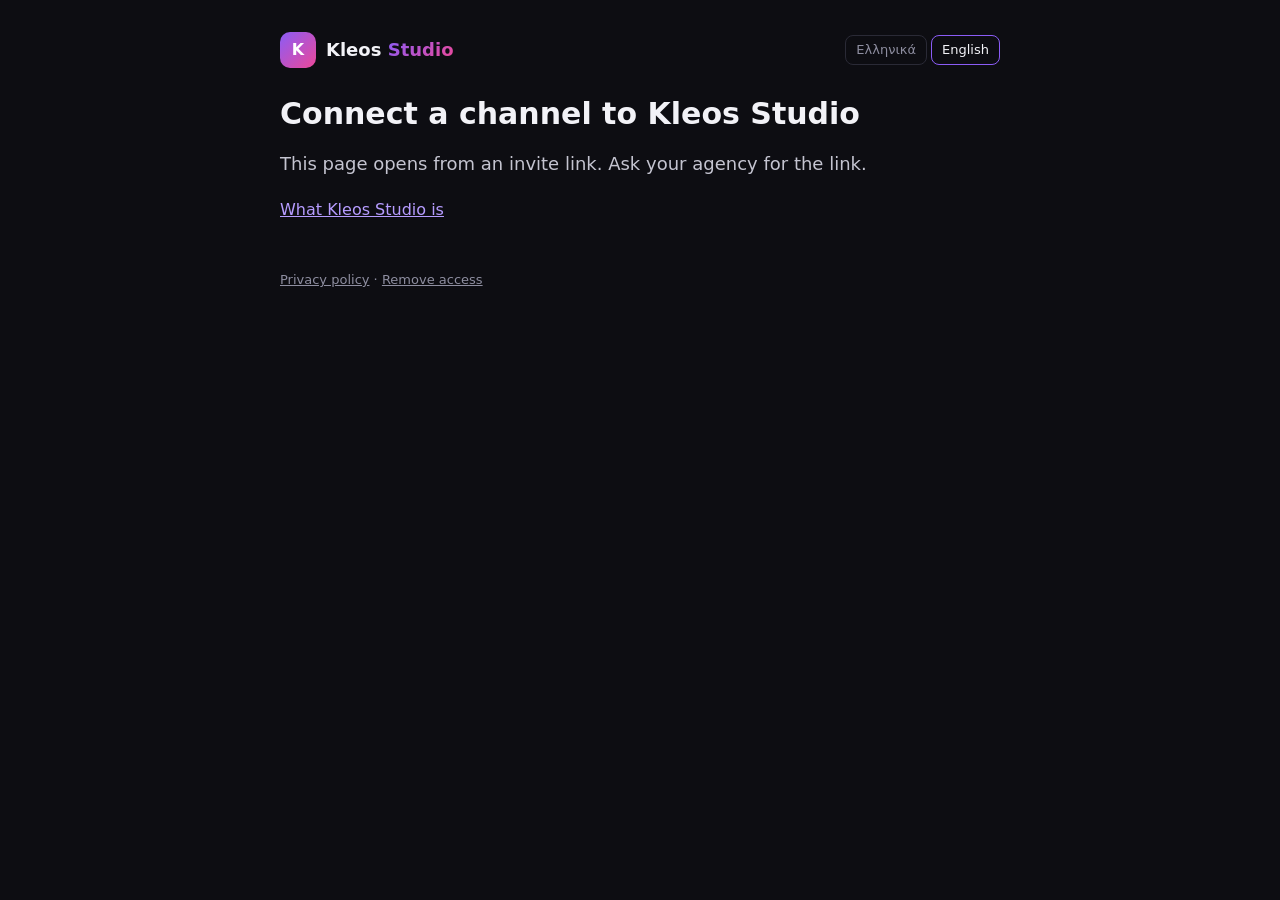
==== connect.html @ bb0b466b "Kleos Studio site: home page, privacy policy, invite connect page Co-Authored-By: Claude Opus 5.5 (1" ====
<!doctype html>
<html lang="el">
<head>
  <meta charset="utf-8">
  <meta name="viewport" content="width=device-width, initial-scale=1">
  <meta name="referrer" content="no-referrer">
  <meta name="robots" content="noindex">
  <title>Kleos Studio - Connect your YouTube channel</title>
  <link rel="stylesheet" href="style.css">
</head>
<body>
<main>
  <header class="top">
    <a class="logo" href="./" style="text-decoration:none">K</a>
    <div class="brand">Kleos <span>Studio</span></div>
    <div class="lang" role="group" aria-label="Language">
      <button type="button" data-lang="el">Ελληνικά</button>
      <button type="button" data-lang="en">English</button>
    </div>
  </header>

  <!-- 1. The invite: explain, then continue to Google. -->
  <section id="intro" hidden>
    <h1 data-t="introTitle"></h1>
    <p class="lead" id="hello"></p>
    <div class="card">
      <h2 data-t="whatTitle"></h2>
      <ul>
        <li data-t="what1"></li>
        <li data-t="what2"></li>
        <li data-t="what3"></li>
      </ul>
    </div>
    <div class="card">
      <h2 data-t="stepsTitle"></h2>
      <ol class="steps">
        <li data-t="step1"></li>
        <li data-t="step2"></li>
        <li data-t="step3"></li>
        <li data-t="step4"></li>
      </ol>
    </div>
    <p><a class="btn" id="go" href="#" data-t="go"></a></p>
    <p class="note"><span data-t="privacyNote"></span> <a href="privacy.html" data-t="privacyLink"></a></p>
  </section>

  <!-- 2. Back from Google: show the code to send to the agency. -->
  <section id="done" hidden>
    <h1 class="ok" data-t="doneTitle"></h1>
    <p class="lead" data-t="doneLead"></p>
    <div class="code" id="code"></div>
    <p class="row" style="margin-top:14px">
      <button class="btn" type="button" id="copy" data-t="copy"></button>
      <button class="btn secondary" type="button" id="share" data-t="share" hidden></button>
      <span class="ok" id="copied" hidden data-t="copied"></span>
    </p>
    <p class="warn" id="scopes" hidden data-t="scopes"></p>
    <p class="note" data-t="expires"></p>
  </section>

  <!-- 3. Google returned an error, or the link is not valid. -->
  <section id="error" hidden>
    <h1 class="bad" data-t="errorTitle"></h1>
    <p class="lead" id="errorText"></p>
    <p class="note" data-t="errorHelp"></p>
  </section>

  <!-- 4. Opened without an invite. -->
  <section id="idle" hidden>
    <h1 data-t="idleTitle"></h1>
    <p class="lead" data-t="idleText"></p>
    <p><a href="./" data-t="home"></a></p>
  </section>

  <footer>
    <a href="privacy.html" data-t="privacyLink"></a> ·
    <a href="https://myaccount.google.com/permissions" rel="noopener" data-t="revoke"></a>
  </footer>
</main>

<script>
(function () {
  'use strict'
  var T = {
    el: {
      introTitle: 'Σύνδεση του καναλιού σου YouTube',
      helloName: 'Γεια σου {name}! Το γραφείο σου σε προσκαλεί να συνδέσεις το κανάλι σου με το Kleos Studio.',
      hello: 'Γεια σου! Το γραφείο σου σε προσκαλεί να συνδέσεις το κανάλι σου με το Kleos Studio.',
      whatTitle: 'Τι θα μπορεί να κάνει το γραφείο',
      what1: 'Να βελτιώνει τίτλους, περιγραφές, tags και μικρογραφίες των βίντεο σου, μόνο μετά από έλεγχο.',
      what2: 'Να κάνει δημόσιο ένα μη καταχωρισμένο βίντεο τη σωστή στιγμή, όταν το εγκρίνετε.',
      what3: 'Να βλέπει τα στατιστικά του καναλιού (προβολές, χρόνο παρακολούθησης, CTR). Δεν διαγράφει ποτέ βίντεο ή σχόλια.',
      stepsTitle: 'Τι θα κάνεις (1 λεπτό)',
      step1: 'Πάτα «Συνέχεια με Google» και συνδέσου με τον λογαριασμό Google του καναλιού. Αν σε ρωτήσει, διάλεξε το κανάλι σου.',
      step2: 'Αν δεις «Η Google δεν έχει επαληθεύσει αυτή την εφαρμογή», πάτα «Συνέχεια».',
      step3: 'Στις άδειες πάτα «Επιλογή όλων» και μετά «Συνέχεια».',
      step4: 'Θα δεις έναν κωδικό. Στείλ’ τον αμέσως στο γραφείο σου (Viber, WhatsApp ή e-mail).',
      go: 'Συνέχεια με Google',
      privacyNote: 'Πώς χρησιμοποιούνται τα δεδομένα:',
      privacyLink: 'Πολιτική απορρήτου',
      doneTitle: 'Σχεδόν έτοιμο!',
      doneLead: 'Αντίγραψε αυτόν τον κωδικό και στείλ’ τον τώρα στο γραφείο σου:',
      copy: 'Αντιγραφή κωδικού',
      share: 'Αποστολή…',
      copied: 'Αντιγράφηκε ✓',
      scopes: 'Δεν επέτρεψες όλες τις άδειες. Άνοιξε ξανά το link της πρόσκλησης και πάτα «Επιλογή όλων».',
      expires: 'Ο κωδικός ισχύει για λίγα λεπτά. Αν λήξει, άνοιξε ξανά το ίδιο link της πρόσκλησης.',
      shareText: 'Ο κωδικός σύνδεσης για το Kleos Studio:',
      errorTitle: 'Η σύνδεση δεν ολοκληρώθηκε',
      errDenied: 'Δεν επέτρεψες την πρόσβαση.',
      errBadLink: 'Το link της πρόσκλησης δεν είναι σωστό ή είναι ελλιπές.',
      errOther: 'Η Google απάντησε: {error}',
      errorHelp: 'Άνοιξε ξανά το link της πρόσκλησης, ή ζήτα από το γραφείο σου νέο link.',
      idleTitle: 'Σύνδεση καναλιού με το Kleos Studio',
      idleText: 'Αυτή η σελίδα ανοίγει από ένα link πρόσκλησης. Ζήτα το link από το γραφείο σου.',
      home: 'Τι είναι το Kleos Studio',
      revoke: 'Ανάκληση πρόσβασης'
    },
    en: {
      introTitle: 'Connect your YouTube channel',
      helloName: 'Hi {name}! Your agency invites you to connect your channel to Kleos Studio.',
      hello: 'Hi! Your agency invites you to connect your channel to Kleos Studio.',
      whatTitle: 'What your agency will be able to do',
      what1: 'Improve the titles, descriptions, tags and thumbnails of your videos, always after a review.',
      what2: 'Make an unlisted video public at the right time, when you approve it.',
      what3: 'See the statistics of the channel (views, watch time, click-through rate). It never deletes videos or comments.',
      stepsTitle: 'What you do (1 minute)',
      step1: 'Click "Continue with Google" and sign in with the Google account of the channel. If Google asks, select your channel.',
      step2: 'If you see "Google hasn’t verified this app", click "Continue".',
      step3: 'On the permissions screen, click "Select all", then "Continue".',
      step4: 'You will see a code. Send it to your agency at once (Viber, WhatsApp or e-mail).',
      go: 'Continue with Google',
      privacyNote: 'How the data is used:',
      privacyLink: 'Privacy policy',
      doneTitle: 'Almost done!',
      doneLead: 'Copy this code and send it to your agency now:',
      copy: 'Copy the code',
      share: 'Send…',
      copied: 'Copied ✓',
      scopes: 'You did not allow all permissions. Open the invite link again and click "Select all".',
      expires: 'The code works for a few minutes. If it expires, open the same invite link again.',
      shareText: 'The connection code for Kleos Studio:',
      errorTitle: 'The connection did not finish',
      errDenied: 'You did not allow access.',
      errBadLink: 'The invite link is not correct or not complete.',
      errOther: 'Google answered: {error}',
      errorHelp: 'Open the invite link again, or ask your agency for a new link.',
      idleTitle: 'Connect a channel to Kleos Studio',
      idleText: 'This page opens from an invite link. Ask your agency for the link.',
      home: 'What Kleos Studio is',
      revoke: 'Remove access'
    }
  }

  var query = new URLSearchParams(location.search)
  var hash = new URLSearchParams(location.hash.slice(1))
  var stored = ''
  try { stored = localStorage.getItem('kleos-lang') || '' } catch (e) {}
  var lang = hash.get('l') || stored || ((navigator.language || '').toLowerCase().indexOf('el') === 0 ? 'el' : 'en')
  if (!T[lang]) lang = 'en'
  var state = { name: (hash.get('n') || '').slice(0, 80), error: '', errorKey: '' }

  function t(key) { return T[lang][key] || T.en[key] || '' }
  function show(id) {
    ['intro', 'done', 'error', 'idle'].forEach(function (s) { document.getElementById(s).hidden = s !== id })
  }
  function render() {
    document.documentElement.lang = lang
    document.querySelectorAll('[data-t]').forEach(function (el) { el.textContent = t(el.getAttribute('data-t')) })
    document.querySelectorAll('.lang button').forEach(function (b) { b.setAttribute('aria-pressed', String(b.getAttribute('data-lang') === lang)) })
    document.getElementById('hello').textContent = state.name ? t('helloName').replace('{name}', state.name) : t('hello')
    var et = state.errorKey ? t(state.errorKey) : ''
    document.getElementById('errorText').textContent = et.replace('{error}', state.error)
  }
  document.querySelectorAll('.lang button').forEach(function (b) {
    b.addEventListener('click', function () {
      lang = b.getAttribute('data-lang')
      try { localStorage.setItem('kleos-lang', lang) } catch (e) {}
      render()
    })
  })

  function fromB64url(s) {
    s = s.replace(/-/g, '+').replace(/_/g, '/')
    while (s.length % 4) s += '='
    var bin = atob(s), bytes = new Uint8Array(bin.length)
    for (var i = 0; i < bin.length; i++) bytes[i] = bin.charCodeAt(i)
    return new TextDecoder().decode(bytes)
  }

  var code = query.get('code'), st = query.get('state'), err = query.get('error')
  if (code && st) {
    // Back from Google: the code only works with the secret part that stays in
    // the agency's Kleos Studio.
    var text = st + '.' + code
    document.getElementById('code').textContent = text
    var granted = query.get('scope') || ''
    document.getElementById('scopes').hidden = granted.indexOf('youtube.force-ssl') >= 0 && granted.indexOf('yt-analytics.readonly') >= 0
    document.getElementById('copy').addEventListener('click', function () {
      var ok = function () { document.getElementById('copied').hidden = false }
      if (navigator.clipboard) navigator.clipboard.writeText(text).then(ok, function () {})
      var r = document.createRange()
      r.selectNodeContents(document.getElementById('code'))
      var sel = window.getSelection(); sel.removeAllRanges(); sel.addRange(r)
    })
    if (navigator.share) {
      var sh = document.getElementById('share')
      sh.hidden = false
      sh.addEventListener('click', function () { navigator.share({ text: t('shareText') + '\n' + text }).catch(function () {}) })
    }
    show('done')
  } else if (err) {
    state.error = err.slice(0, 120)
    state.errorKey = err === 'access_denied' ? 'errDenied' : 'errOther'
    show('error')
  } else if (hash.get('g')) {
    var target = ''
    try {
      var u = new URL(fromB64url(hash.get('g')))
      if (u.origin === 'https://accounts.google.com') target = u.href
    } catch (e) {}
    if (target) {
      document.getElementById('go').href = target
      try { localStorage.setItem('kleos-lang', lang) } catch (e) {}
      show('intro')
    } else {
      state.errorKey = 'errBadLink'
      show('error')
    }
  } else {
    show('idle')
  }
  render()
})()
</script>
</body>
</html>
---- style.css ----
:root {
  --bg: #0d0d12;
  --surface: #16161e;
  --line: #2a2a36;
  --fg: #f2f2f7;
  --fg-2: #c4c4d0;
  --fg-3: #8e8ea0;
  --accent: #8b5cf6;
  --brand: linear-gradient(135deg, #8b5cf6, #ec4899);
  --good: #22c55e;
  --warn: #f59e0b;
  --bad: #ef4444;
}
* { box-sizing: border-box; }
html, body { margin: 0; background: var(--bg); color: var(--fg); }
body {
  font: 16px/1.6 system-ui, -apple-system, "Segoe UI", Roboto, "Helvetica Neue", Arial, sans-serif;
  -webkit-font-smoothing: antialiased;
}
a { color: #b69cff; }
main { max-width: 760px; margin: 0 auto; padding: 32px 20px 64px; }
header.top { display: flex; align-items: center; gap: 10px; margin-bottom: 28px; }
.logo {
  width: 36px; height: 36px; border-radius: 10px; background: var(--brand);
  display: grid; place-items: center; font-weight: 800; color: #fff;
}
.brand { font-weight: 700; font-size: 18px; }
.brand span { background: var(--brand); -webkit-background-clip: text; background-clip: text; color: transparent; }
h1 { font-size: 30px; line-height: 1.2; margin: 0 0 12px; }
h2 { font-size: 20px; margin: 32px 0 8px; }
h3 { font-size: 16px; margin: 20px 0 6px; }
p, li { color: var(--fg-2); }
.lead { font-size: 18px; color: var(--fg-2); }
.card { background: var(--surface); border: 1px solid var(--line); border-radius: 16px; padding: 20px; margin: 18px 0; }
.btn {
  display: inline-flex; align-items: center; justify-content: center; gap: 8px;
  border: 0; border-radius: 12px; padding: 12px 18px; font: inherit; font-weight: 600;
  cursor: pointer; text-decoration: none; color: #fff; background: var(--brand);
}
.btn.secondary { background: #262633; color: var(--fg); border: 1px solid var(--line); }
.btn:disabled { opacity: .5; cursor: default; }
.row { display: flex; flex-wrap: wrap; gap: 10px; align-items: center; }
.code {
  font: 14px/1.5 ui-monospace, SFMono-Regular, Menlo, Consolas, monospace; word-break: break-all;
  background: #0a0a0f; border: 1px solid var(--line); border-radius: 12px; padding: 14px; color: var(--fg);
  user-select: all;
}
.note { font-size: 14px; color: var(--fg-3); }
.ok { color: var(--good); }
.warn { color: var(--warn); }
.bad { color: var(--bad); }
ol.steps { padding-left: 22px; }
ol.steps li { margin: 6px 0; }
.lang { margin-left: auto; display: flex; gap: 4px; }
.lang button {
  background: transparent; color: var(--fg-3); border: 1px solid var(--line); border-radius: 8px;
  padding: 4px 10px; font: inherit; font-size: 13px; cursor: pointer;
}
.lang button[aria-pressed="true"] { color: var(--fg); border-color: var(--accent); }
footer { margin-top: 48px; font-size: 13px; color: var(--fg-3); }
footer a { color: var(--fg-3); }
[hidden] { display: none !important; }
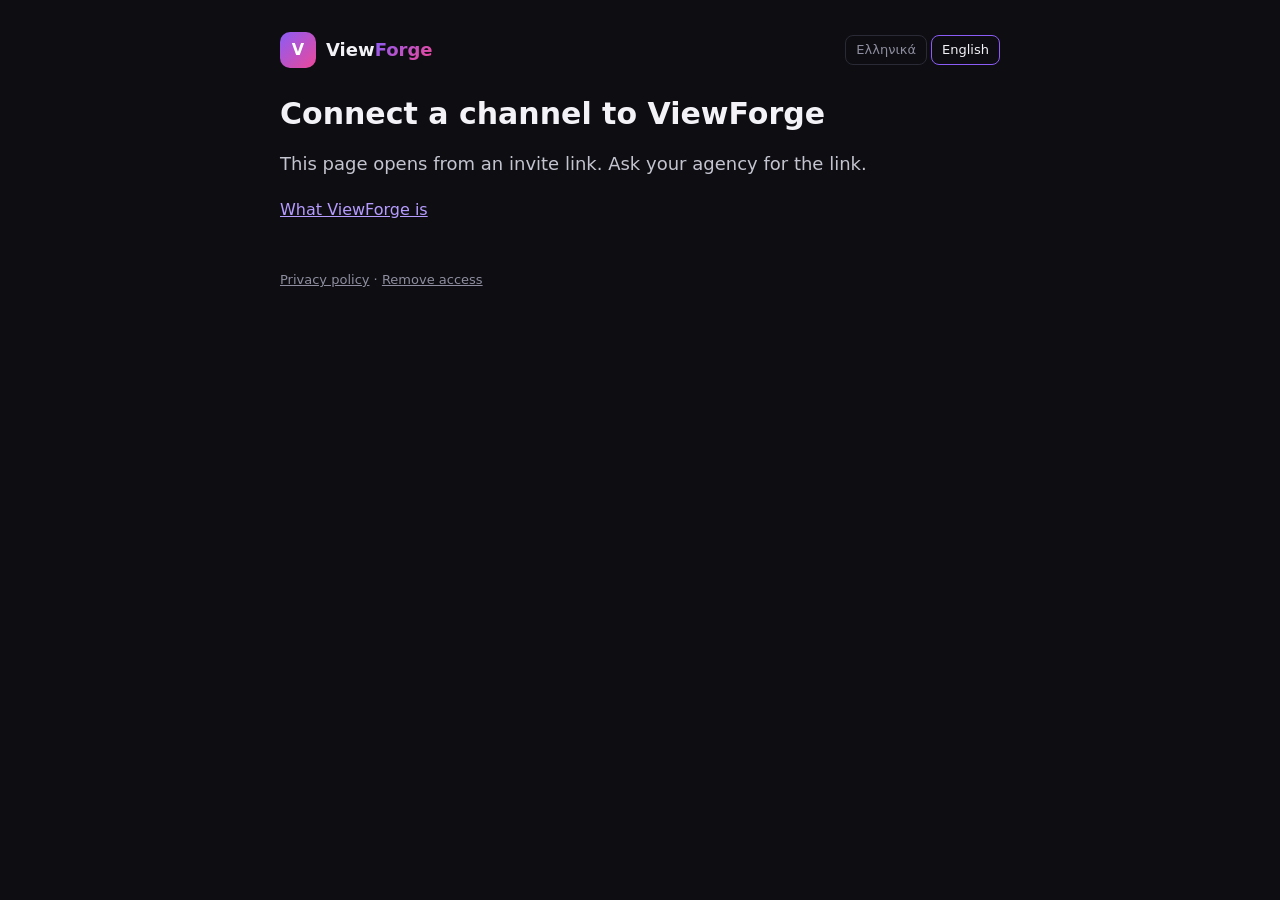
==== commit 0f5d978e: "New name: ViewForge. Privacy: private links" ====
--- a/connect.html
+++ b/connect.html
@@ -5,14 +5,14 @@
   <meta name="viewport" content="width=device-width, initial-scale=1">
   <meta name="referrer" content="no-referrer">
   <meta name="robots" content="noindex">
-  <title>Kleos Studio - Connect your YouTube channel</title>
+  <title>ViewForge - Connect your YouTube channel</title>
   <link rel="stylesheet" href="style.css">
 </head>
 <body>
 <main>
   <header class="top">
-    <a class="logo" href="./" style="text-decoration:none">K</a>
-    <div class="brand">Kleos <span>Studio</span></div>
+    <a class="logo" href="./" style="text-decoration:none">V</a>
+    <div class="brand">View<span>Forge</span></div>
     <div class="lang" role="group" aria-label="Language">
       <button type="button" data-lang="el">Ελληνικά</button>
       <button type="button" data-lang="en">English</button>
@@ -84,8 +84,8 @@
   var T = {
     el: {
       introTitle: 'Σύνδεση του καναλιού σου YouTube',
-      helloName: 'Γεια σου {name}! Το γραφείο σου σε προσκαλεί να συνδέσεις το κανάλι σου με το Kleos Studio.',
-      hello: 'Γεια σου! Το γραφείο σου σε προσκαλεί να συνδέσεις το κανάλι σου με το Kleos Studio.',
+      helloName: 'Γεια σου {name}! Το γραφείο σου σε προσκαλεί να συνδέσεις το κανάλι σου με το ViewForge.',
+      hello: 'Γεια σου! Το γραφείο σου σε προσκαλεί να συνδέσεις το κανάλι σου με το ViewForge.',
       whatTitle: 'Τι θα μπορεί να κάνει το γραφείο',
       what1: 'Να βελτιώνει τίτλους, περιγραφές, tags και μικρογραφίες των βίντεο σου, μόνο μετά από έλεγχο.',
       what2: 'Να κάνει δημόσιο ένα μη καταχωρισμένο βίντεο τη σωστή στιγμή, όταν το εγκρίνετε.',
@@ -105,21 +105,21 @@
       copied: 'Αντιγράφηκε ✓',
       scopes: 'Δεν επέτρεψες όλες τις άδειες. Άνοιξε ξανά το link της πρόσκλησης και πάτα «Επιλογή όλων».',
       expires: 'Ο κωδικός ισχύει για λίγα λεπτά. Αν λήξει, άνοιξε ξανά το ίδιο link της πρόσκλησης.',
-      shareText: 'Ο κωδικός σύνδεσης για το Kleos Studio:',
+      shareText: 'Ο κωδικός σύνδεσης για το ViewForge:',
       errorTitle: 'Η σύνδεση δεν ολοκληρώθηκε',
       errDenied: 'Δεν επέτρεψες την πρόσβαση.',
       errBadLink: 'Το link της πρόσκλησης δεν είναι σωστό ή είναι ελλιπές.',
       errOther: 'Η Google απάντησε: {error}',
       errorHelp: 'Άνοιξε ξανά το link της πρόσκλησης, ή ζήτα από το γραφείο σου νέο link.',
-      idleTitle: 'Σύνδεση καναλιού με το Kleos Studio',
+      idleTitle: 'Σύνδεση καναλιού με το ViewForge',
       idleText: 'Αυτή η σελίδα ανοίγει από ένα link πρόσκλησης. Ζήτα το link από το γραφείο σου.',
-      home: 'Τι είναι το Kleos Studio',
+      home: 'Τι είναι το ViewForge',
       revoke: 'Ανάκληση πρόσβασης'
     },
     en: {
       introTitle: 'Connect your YouTube channel',
-      helloName: 'Hi {name}! Your agency invites you to connect your channel to Kleos Studio.',
-      hello: 'Hi! Your agency invites you to connect your channel to Kleos Studio.',
+      helloName: 'Hi {name}! Your agency invites you to connect your channel to ViewForge.',
+      hello: 'Hi! Your agency invites you to connect your channel to ViewForge.',
       whatTitle: 'What your agency will be able to do',
       what1: 'Improve the titles, descriptions, tags and thumbnails of your videos, always after a review.',
       what2: 'Make an unlisted video public at the right time, when you approve it.',
@@ -139,15 +139,15 @@
       copied: 'Copied ✓',
       scopes: 'You did not allow all permissions. Open the invite link again and click "Select all".',
       expires: 'The code works for a few minutes. If it expires, open the same invite link again.',
-      shareText: 'The connection code for Kleos Studio:',
+      shareText: 'The connection code for ViewForge:',
       errorTitle: 'The connection did not finish',
       errDenied: 'You did not allow access.',
       errBadLink: 'The invite link is not correct or not complete.',
       errOther: 'Google answered: {error}',
       errorHelp: 'Open the invite link again, or ask your agency for a new link.',
-      idleTitle: 'Connect a channel to Kleos Studio',
+      idleTitle: 'Connect a channel to ViewForge',
       idleText: 'This page opens from an invite link. Ask your agency for the link.',
-      home: 'What Kleos Studio is',
+      home: 'What ViewForge is',
       revoke: 'Remove access'
     }
   }
@@ -191,7 +191,7 @@
   var code = query.get('code'), st = query.get('state'), err = query.get('error')
   if (code && st) {
     // Back from Google: the code only works with the secret part that stays in
-    // the agency's Kleos Studio.
+    // the agency's ViewForge.
     var text = st + '.' + code
     document.getElementById('code').textContent = text
     var granted = query.get('scope') || ''
@@ -213,12 +213,39 @@
     state.error = err.slice(0, 120)
     state.errorKey = err === 'access_denied' ? 'errDenied' : 'errOther'
     show('error')
-  } else if (hash.get('g')) {
+  } else if (hash.get('g') || hash.get('c')) {
     var target = ''
-    try {
-      var u = new URL(fromB64url(hash.get('g')))
-      if (u.origin === 'https://accounts.google.com') target = u.href
-    } catch (e) {}
+    if (hash.get('c')) {
+      // Short invite: build the Google sign-in address here. The redirect is
+      // this page, the same address that ViewForge uses for the exchange.
+      var cid = hash.get('c'), s = hash.get('s') || '', p = hash.get('p') || ''
+      var SC = {
+        y: 'https://www.googleapis.com/auth/youtube.force-ssl',
+        a: 'https://www.googleapis.com/auth/yt-analytics.readonly',
+        r: 'https://www.googleapis.com/auth/youtube.readonly'
+      }
+      var scopes = (hash.get('sc') || 'yar').split('').map(function (k) { return SC[k] }).filter(Boolean)
+      if (/^[0-9]+-[A-Za-z0-9_-]+\.apps\.googleusercontent\.com$/.test(cid) && /^[A-Za-z0-9_-]{8,128}$/.test(s) &&
+          /^[A-Za-z0-9_-]{43}$/.test(p) && scopes.length) {
+        target = 'https://accounts.google.com/o/oauth2/v2/auth?' + new URLSearchParams({
+          client_id: cid,
+          redirect_uri: location.origin + location.pathname,
+          response_type: 'code',
+          scope: scopes.join(' '),
+          access_type: 'offline',
+          prompt: 'consent select_account',
+          include_granted_scopes: 'true',
+          state: s,
+          code_challenge: p,
+          code_challenge_method: 'S256'
+        }).toString()
+      }
+    } else {
+      try {
+        var u = new URL(fromB64url(hash.get('g')))
+        if (u.origin === 'https://accounts.google.com') target = u.href
+      } catch (e) {}
+    }
     if (target) {
       document.getElementById('go').href = target
       try { localStorage.setItem('kleos-lang', lang) } catch (e) {}
--- a/style.css
+++ b/style.css
@@ -32,6 +32,8 @@
 p, li { color: var(--fg-2); }
 .lead { font-size: 18px; color: var(--fg-2); }
 .card { background: var(--surface); border: 1px solid var(--line); border-radius: 16px; padding: 20px; margin: 18px 0; }
+.card > :first-child { margin-top: 0; }
+.card > :last-child { margin-bottom: 0; }
 .btn {
   display: inline-flex; align-items: center; justify-content: center; gap: 8px;
   border: 0; border-radius: 12px; padding: 12px 18px; font: inherit; font-weight: 600;
